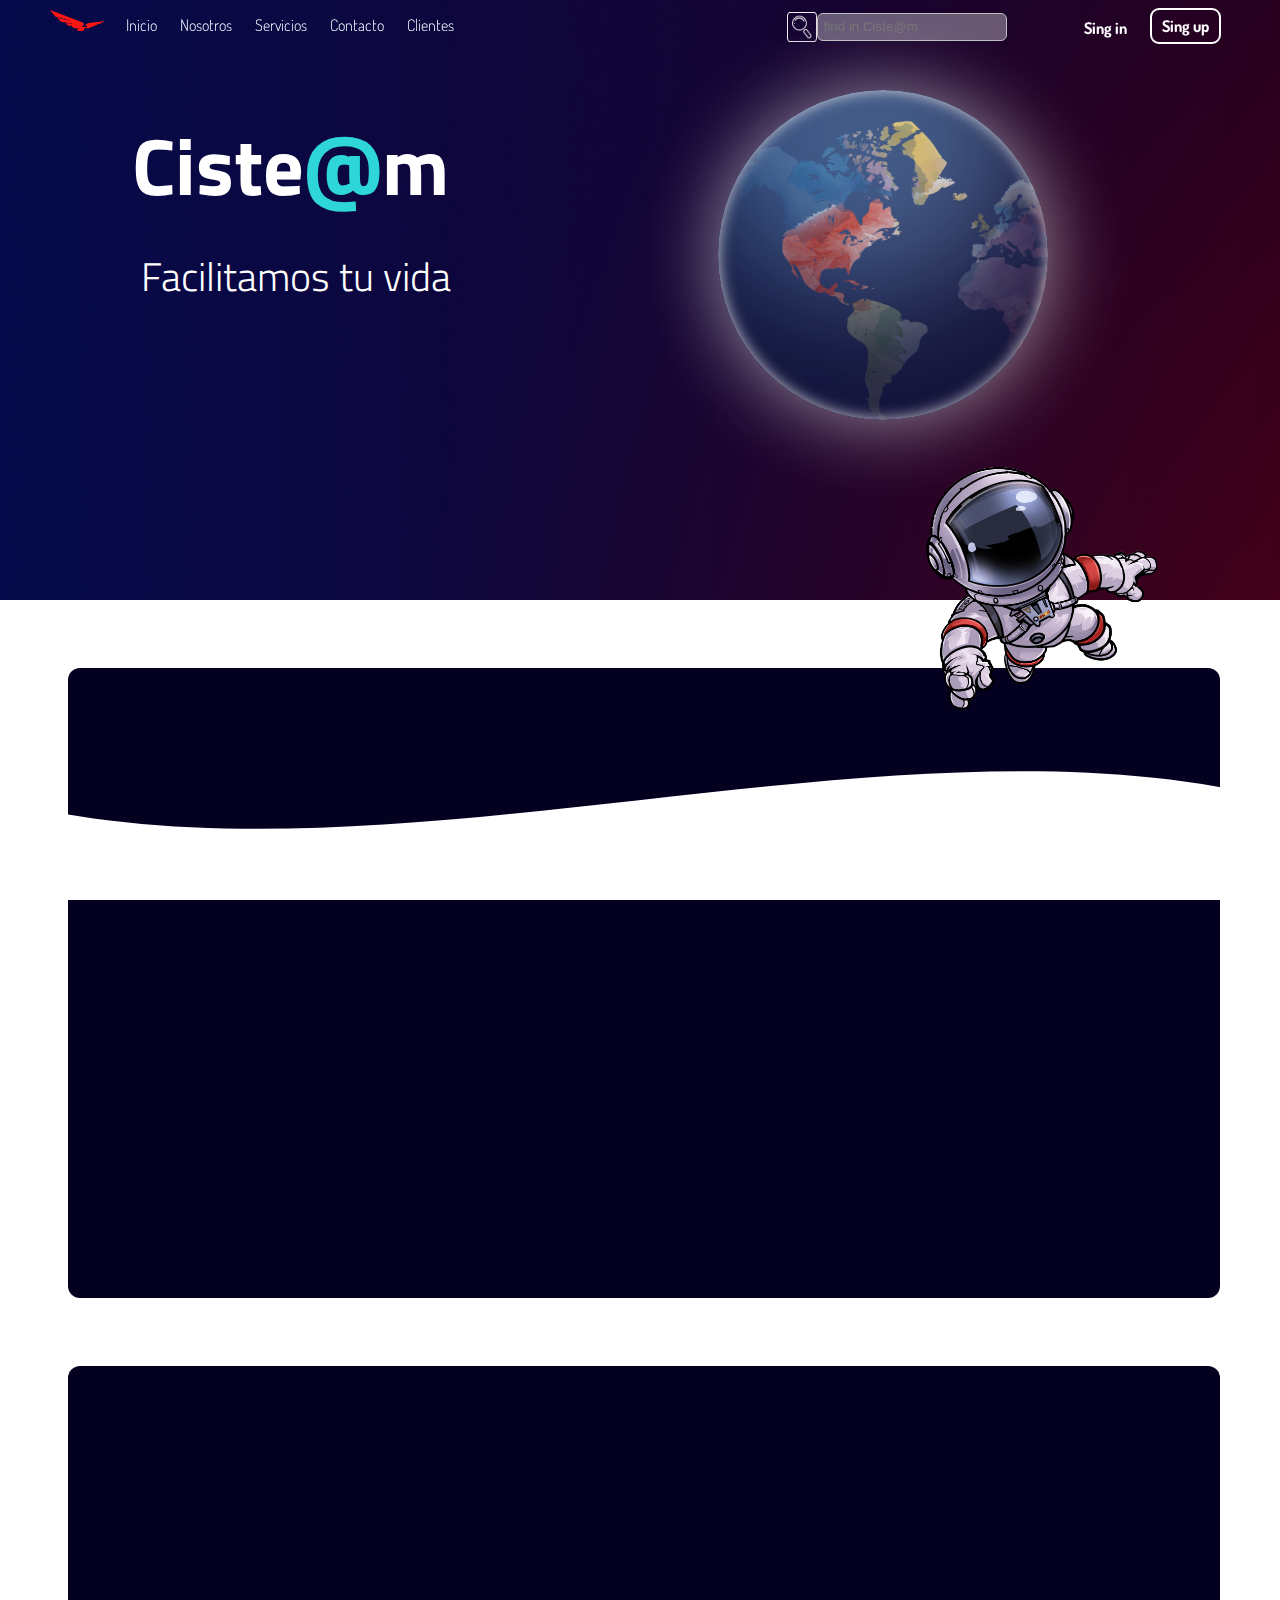
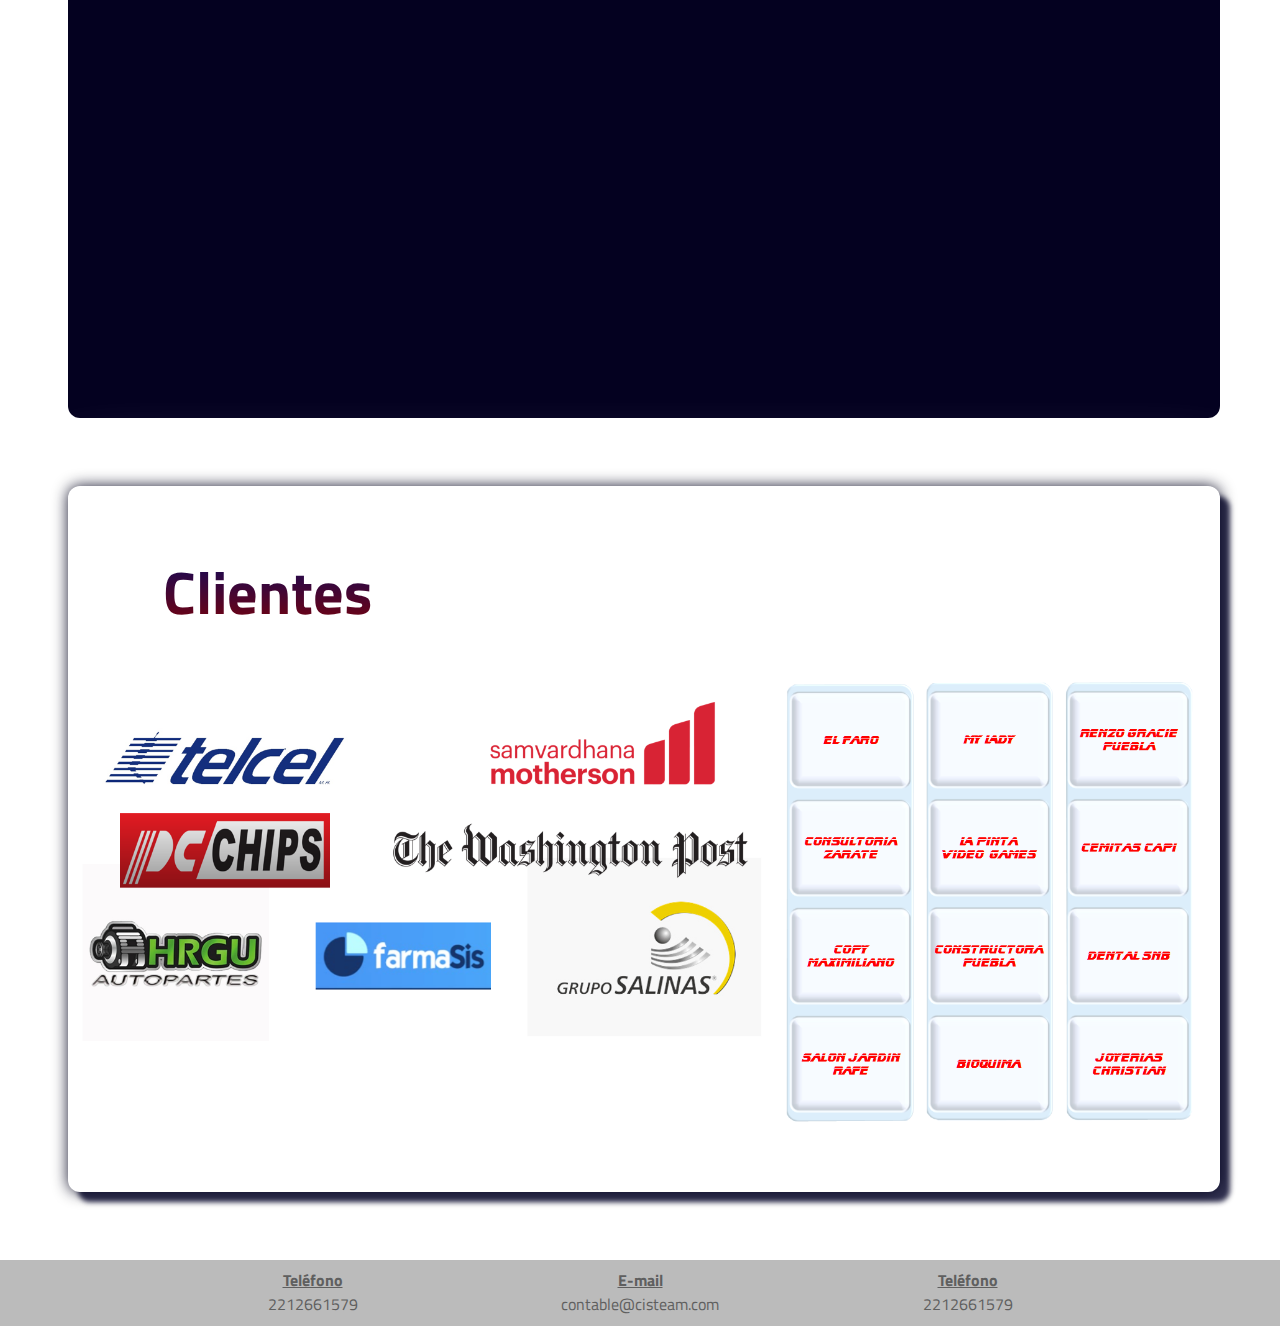
==== index.html @ f6911633 "Cisteam prueba inicio" ====
<!DOCTYPE html>
<html lang="es">
    <link rel="stylesheet"
  href="https://fonts.googleapis.com/css?family=Oswald:wght@200&display=swap" rel="stylesheet">
  <link rel="stylesheet"
  href="https://fonts.googleapis.com/css?family=Dosis" rel="stylesheet">
  <link rel="stylesheet"
  href="https://fonts.googleapis.com/css?family=Kanit" rel="stylesheet">
  <link rel="stylesheet"
  href="https://fonts.googleapis.com/css?family=Titillium Web" rel="stylesheet">
<head>
    <meta charset="UTF-8">
    <meta http-equiv="X-UA-Compatible" content="IE=edge">
    <meta name="viewport" content="width=device-width, initial-scale=1.0">
    <title>Prueba</title>
    <link rel="shortcut icon" href="Img/LogoMini.png" type="image/x-icon">
    <link rel="stylesheet" href="CSS/Estilos.css">
</head>
<style>
@media screen and (max-width:400px)
{
  body{
    background-color: #630104;
    max-width: 398px
  }
}
</style>  
<body>
    
    <header>
        <!--Pop up Sing Up-->
        <dialog class="singup-form" id="Abierto">
            <h1>Sing Up Now</h1>
            <section>
            <input type="Name" class="EnterName" placeholder="Your Name">
        </section>
            <input type="Mail" class="EnterMail" placeholder="Your E-mail">
            <p><span><input type="checkbox"class="chkbox"></span>Estoy de acuerdo con los términos de servicio</p>
            <button type="button" class="btnsingUp">Sing up</button>
    <hr>
    <h2 class="or">Or</h2>
    <button type="button" class="btnsingIn">Access with Twitter</button>
    <p class="doyou">Do you have an account? <a href="#">Sing in</a></p>
        </dialog>
        <!--Pop up Sing In-->
        <dialog class="singin-form" id="Abiertosi">
            <h1>Welcome back</h1>
            <section>
            <input type="Name" class="EnterName" placeholder="Name/E-mail">
        </section>
        <section>
            <input type="Mail" class="EnterMail" placeholder="Password">
        </section>
           <!-- <p><span><input type="checkbox"class="chkbox"></span>Estoy de acuerdo con los términos de servicio</p>-->
            <button type="button" class="btnsingUp">Sing in</button>
    <hr>
    <h2 class="or">Or</h2>
    <button type="button" class="btnsingIn2">Access with Twitter</button>
    <p class="doyou">Do you still don't have an account? <a href="#">Sing up</a></p>
        </dialog>

        <nav>       
           
        <label><img src="Img/cisteam_aguila.png" alt=""  class="logo"></label>
        <a href="#">Inicio</a>
        <a href="#">Nosotros</a>
        <a href="#">Servicios</a>
        <a href="#">Contacto</a>
        <a href="#">Clientes</a>
        <label>
            <input class="buscar" type="search" placeholder="find in Ciste@m" required>
            <i class="fas fa-search">   </i>
         </input>
       </label>
       <section>
       <label class="lbl2">
        <img src="Img/lupa1.png" alt=""  class="lupa">           
    </label>
   <ul class="singup" id=AbrirSU>
                Sing up
       </ul>
    <ul class="singin" id=AbrirSI>
         Sing in
        </ul>
    </nav>
</div>

    <section class="textos-header">
        <h1>Ciste<font color="#2ED5D9">@</font>m</h1>
        <h2>Facilitamos tu vida</h2>
    </section>
    <div class="wave" style="height: 150px; overflow: hidden;" >
        <svg viewBox="0 0 500 150" preserveAspectRatio="none" style="height: 100%; width: 100%;">
        <path d="M0.00,49.98 C149.99,150.00 349.20,-49.98 500.00,49.98 L500.00,150.00 L0.00,150.00 Z" style="stroke: none; fill: rgb(255, 255, 255);">
        </path></svg></div>
        <div class="mundo">         
        </div>
        <div class="astron1">
        </div>
    
    </header>
    
    <main>
        <section class="Nuestros_Serv">
        <h2 class="titulo">Servicios</h2>
        <div class="contenedor-servicios">
         <img src="Img/pc34.png" alt="" class="imagen-servicios">         
          <div class="contenedor-textos">
            <h3  class="subtitulo">   
            </span>Desarrollo de software
            </h3>
            <p class="parrafos1">
                Desarrollo de software a la medida para agilizar procesos, optimizar trabajo y los recursos de tu empresa
            </p>
            <h3  class="subtitulo">   
            </span>Conectividad empresarial
            </h3>
            <p class="parrafos1">
                Servicios en Red, Internet e Intranet, Sitios Web, Asesoría Tecnológica.
            </p>
            <h3  class="subtitulo">   
            </span>Venta y mantenimiento.
            </h3>
            <p class="parrafos1">
                Venta, mantenimiento, instalación y actualización de equipo. Instalación software, Antivirus, Configuración de S.O. Automatización computacional, optimizacion empresarial
            </p>

          </div>
        </div>
        </section>

        <section class="productos">
            <h2 class="tituloPr">Productos</h2>
            <div class="contenedor-productos">
             <img src="Img/pc26.png" alt="" class="imagen-productos">         
              <div class="contenedor-textos">
                <h3  class="subtitulo">   
                </span>SICOIN
                </h3>
                <p class="parrafos1">
                    Base de datos y gestiones integrales empresariales.
                </p>
                <h3  class="subtitulo">   
                </span>MR. TEC
                </h3>
                <p class="parrafos1">
                    Área de especialización y modulación de redes, centro de datos, programación de software a la medida, equipo especializado de computación, telefonía IP e innumerables soluciones de ingeniería aplicada en corelación de las ciencias computacionales.
                </p>
                <h3  class="subtitulo">   
                </span>DATS
                </h3>
                <p class="parrafos1">
                    DATS Manager es una aplicación web pensada para la gestión logística y financiera de datos (Distribuidores Autorizados TELCEL) de una manera fácil y eficaz.
                </p>
    
              </div>
            </div>
            </section>

        <section class="clientes">
            <h2 class="tituloCl">Clientes</h2>
        <div class="contenedor">            
        <div >
          <img src="Img/clientes2.png" alt="" class="galeria-clts">
       </div>
       <div>
        <img src="Img/clientes1.png" alt=""  class="galeria-clts">
     </div>
    </section>
    <script type="text/javascript">
        window.addEventListener("scroll",function(){
            var header=document.querySelector("header");
            header.classList.toggle("abajo",window.scrollY>0);
        })
    </script>
<!--Script Color barra de búsqueda-->
<script type="text/javascript">
    window.addEventListener("focusin",function(){
        var input=document.querySelector("input.buscar");
        input.classList.toggle("selec", input.click);
    })
</script>
 
<script type="text/javascript">
    window.addEventListener("focusout",function(){
        var input=document.querySelector("input.selec");
        input.classList.remove("selec",window.click);
    })
</script>
<script type="text/javascript">
    window.addEventListener("scroll",function(){
        var ul=document.querySelector("ul.singup");
        ul.classList.remove("_",window.scrollY>0);
        ul.classList.toggle("abajo",window.scrollY>0);
    })
</script>
<!--Scripts Productos -->
<script type="text/javascript">
    window.addEventListener("scroll",function(){
        var div=document.querySelector("div.contenedor-productos");        
        div.classList.toggle("abajo",window.scrollY>1200);
    })
</script>

<script type="text/javascript">
    window.addEventListener("scroll",function(){
        var h2=document.querySelector("h2.tituloPr");        
        h2.classList.toggle("abajo",window.scrollY>1200);
    })
</script>
<!--Scripts Servicios-->
<script type="text/javascript">
    window.addEventListener("scroll",function(){
        var h2=document.querySelector("h2.titulo");        
        h2.classList.toggle("abajoServ",window.scrollY>600);
    })
</script>

<script type="text/javascript">
    window.addEventListener("scroll",function(){
        var div=document.querySelector("div.contenedor-servicios");        
        div.classList.toggle("abajoServ",window.scrollY>600);
    })
</script>

<!--Script AbrirPopup Sing Up-->
<script class="btnAbrirSU">
    const btnSU=document.querySelector("#AbrirSU");

    btnSU.addEventListener("click",()=>{
        Abierto.showModal();
    })
    
</script>

<!--Script AbrirPopup Sing In-->
<script class="btnAbrirSI">
    const btnSI=document.querySelector("#AbrirSI");

    btnSI.addEventListener("click",()=>{
        Abiertosi.showModal();
    })
    
</script>

        </main>
        <footer class="footercomp">
            <div class="contenedor-footer">
            <div class="contenedor-foo">
                <h4>Teléfono</h4>
                <p>2212661579</p>
            </div>
            <div class="contenedor-foo">
                <h4>E-mail</h4>
                <p>contable@cisteam.com</p>
            </div>
            <div class="contenedor-foo">
                <h4>Teléfono</h4>
                <p>2212661579</p>
            </div>
            </div>
        </footer>
</body>
<html lang="es">
    <link rel="stylesheet"
  href="https://fonts.googleapis.com/css?family=Oswald:wght@200&display=swap" rel="stylesheet">
  <link rel="stylesheet"
  href="https://fonts.googleapis.com/css?family=Dosis" rel="stylesheet">
  <link rel="stylesheet"
  href="https://fonts.googleapis.com/css?family=Kanit" rel="stylesheet">
  <link rel="stylesheet"
  href="https://fonts.googleapis.com/css?family=Titillium Web" rel="stylesheet">
<head>
    <meta charset="UTF-8">
    <meta http-equiv="X-UA-Compatible" content="IE=edge">
    <meta name="viewport" content="width=device-width, initial-scale=1.0">
    <title>Prueba</title>
    <link rel="shortcut icon" href="Img/LogoMini.png" type="image/x-icon">
    <link rel="stylesheet" href="css/Estilos.css">
</head>

<body>
---- CSS/Estilos.css ----
*{
    margin: 0;
    padding: 0;
    box-sizing: border-box;
}

/*Header ventana en top */
header
{
    /*Background degradado*/
    width: 100%;
    height: 600px;
    background: #ffffff;  /* fallback for old browsers */
background: -webkit-linear-gradient(to right, hsla(233, 88%, 20%, 0.603), hsla(316, 100%, 9%, 0.623)),url(../Img/Degradado1min2.png);  /* Chrome 10-25, Safari 5.1-6 */
    background: linear-gradient(to right, hsla(233, 88%, 20%, 0.603), hsla(316, 100%, 9%, 0.623)),url(../Img/Degradado1min2.png); /* W3C, IE 10+/ Edge, Firefox 16+, Chrome 26+, Opera 12+, Safari 7+ */
background-size: cover;
background-attachment: fixed;
z-index: 10;
transition: 1s;
-webkit-transition: 1s;
overflow: hidden;
font-family: Dosis, serif;
font-weight: bold;
font-size: 100%;
}

/*Al hacer Scroll*/
header.abajo
{  
    transition: 1s;
background-size: cover;
background-attachment: fixed;

}

header .textos-header
{
    display: flex;
    height: 430px;
    width: 100%;
    align-items: right;
    justify-content: center;
    flex-direction: column;
    margin-left: 35mm;
    font-family: Titillium Web;
}
/*Al hacer Scroll*/
header.abajo >nav
{
    background-color: rgb(36, 1, 70);
    width: 100%;
    transition: 1s;
    z-index: 11;
}

.textos-header h1
{
font-size: 80px;
color: rgb(255, 255, 255);
}

.textos-header h2
{
font-size: 40px;
color: rgb(255, 255, 255);
font-weight: 300;
padding: 20px;
margin-left: -3mm;
}

nav
{
    position: fixed;
    text-align: left;
    padding: 10px 50px ;
    background-color: #78020600;
    width: 100%;
    transition: 1s;
}

nav > a{
    color: aliceblue;
    font-weight: 300;
    text-decoration: none;
    margin-right: 20px;
    
}

nav > a:hover{
    text-decoration: underline;
}

nav > label > img
{
width: 54px;
margin-right: 5mm;
margin-left: 0mm;
}

nav > label > input
{
margin-left: 90mm;
border: 1px solid silver;
border-radius: 6px;
padding: 1.5mm;
background-color: #ffffff57;
transition: 0.6s;
position: static;
justify-content: right;
}

nav > label > input.selec
{
margin-left: 80mm;
border: 1px solid silver;
border-radius: 6px;
padding: 1.5mm;
background-color: #ffffff;
}

img.lupa
{
margin-left: 195mm; 
width: 30px;
background-size: 100%;
padding: 50px 0;
margin-top: -21mm;
}
/*Boton Sing Up Al Top*/
ul.singup{
    border-radius: 9px;
   border: 2.1px solid;
    border-color: #ffffff;
    background-color: #ffffff00;
    width: 6%;
    padding: 6px;
    text-align: center;
    margin-left: 291mm;
    margin-top: -23.1mm;
    transition: 0.7s;
    }

    #AbrirSU
{
    text-decoration: none;
    color: #ffffff;
    
}

#AbrirSU:hover
{
    text-decoration: none;
    color: #ffffff;
    text-decoration: underline;
    transition: 0.7s;
}
/*Al hacer Scroll*/
ul.abajo{
    border-radius: 9px;
   border: 0.3px solid;
    border-color: #ffffff;
    background-color: #049428ef;
    box-shadow: 0 0 9px rgba(92, 241, 171, 0.589),
inset -20px -120px 50px rgba(6, 173, 56, 0.815), 0 0 80px #79fdcaa2;
    width: 6%;
    padding: 6px;
    text-align: center;
    margin-left: 291mm;
    margin-top: -23.1mm;
    transition: 0.7s;
    }

/*Al Top*/
ul.singin{
    border-radius: 9px;
   border: 2.1px solid;
    border-color: #ffffff00;
    background-color: #ffffff00;
    width: 6%;
    padding: 6px;
    text-align: center;
    margin-left: 270mm;
    margin-top: -9mm;
    transition: 0.7s;
    }

    #AbrirSI
{
    text-decoration: none;
    color: #ffffff;
    transition: 0.7s;
}

#AbrirSI:hover
{
    text-decoration: underline;
}

.mundo
{
width: 330px;
height: 330px;
background: url(../Img/mapa6.png);
opacity: 90%;
color: #ffffffdc;
z-index: 14;
margin-top: -90mm;
background-size: 180%;
border-radius: 50%;
background-color: #75c8f881;
box-shadow: inset 0 0 15px rgba(255, 253, 253, 0.897),
inset -20px -120px 120px rgba(5, 5, 43, 0.815), 0 0 80px #ffffffa2;
animation: mundo 40s linear infinite;
margin-left: 190mm;
}

@keyframes mundo
{
0%{
    background-position-x: 0;
}
100%{
    background-position-x: 595px;
}
}

.wave
{
position: absolute;
bottom: 0;
width: 100%;
}

.astron1{
    background: url(../Img/astrona4.png);
    width: 330px;
height: 330px;
    z-index: 9;
    background-size: cover;
    position: absolute;
   margin-left: 230mm;
 }
/* Body De servicios*/

 .Nuestros_Serv{
    padding: 60px 0;
    width: 90%;
    max-width: 1800px;
    margin: 18mm;
    overflow: hidden;
    background-color: #040120;
    border-radius: 12px;
}
/*Titulos como SERVICIOS, CLIENTES ETC*/
.titulo
{
background: linear-gradient(180deg,rgb(248, 250, 249), rgb(60, 248, 54));
color: transparent;
background-clip: text;
-webkit-background-clip: text;
font-size: 60px;
margin-bottom: 60px;
margin-left: 25mm;
font-family: Titillium Web;
opacity: 0%;
transition: 0.5s;
}
/*Titulo Productos*/
.tituloPr
{
background: linear-gradient(180deg,rgb(248, 250, 249), rgb(60, 248, 54));
color: transparent;
background-clip: text;
-webkit-background-clip: text;
font-size: 60px;
margin-bottom: 60px;
margin-left: 25mm;
font-family: Titillium Web;
opacity: 0%;
transition: 0.5s;
}

h2.abajo{
    opacity: 100%;
    transition: 0.5s;
}

/*sCROLL SERV*/
h2.abajoServ{
    opacity: 100%;
    transition: 0.5s;
}


/*Titulo Clientes*/
.tituloCl
{
background: linear-gradient(180deg,rgb(1, 11, 102), rgb(133, 1, 1));
color: transparent;
background-clip: text;
-webkit-background-clip: text;
font-size: 60px;
margin-bottom: 40px;
margin-left: 25mm;
font-family: Titillium Web;
}

div.abajo > .imagen-productos
{
    width: 70%;
    height: 70%;
transition: 0.5s;
}

.imagen-productos
{
width: 0%;
height: 0%;
background: rgba(255, 255, 255, 0);
margin-top: 10mm;
transition: 0.5s;
}

div.abajo {
   
    transition: 0.7s;
    opacity: 100%;
}

div.abajoServ{
    opacity: 100%;
}

.contenedor-productos
{
display: flex;
justify-content: space-evenly;
margin-left: 15mm;
background: linear-gradient(0deg,rgba(248, 250, 249, 0), rgba(61, 248, 54, 0));
background-size:100%;
background-size: cover;
background-position: 0 0, 0 10px, 10px -10px, -10px 0px;
transition: 0.7s;
font-family: Dosis, serif;
margin-top: -5mm;
height: 400px;
opacity: 0%;
}
.contenedor-servicios
{
display: flex;
justify-content: space-evenly;
margin-left: 15mm;
background-size:100%;
background-size: cover;
background-position: 0 0, 0 10px, 10px -10px, -10px 0px;
opacity: 0%;
font-family: Dosis, serif;
transition: 0.5s;
}

.imagen-servicios
{
width: 40%;
}
/*Texto de servicios*/
.contenedor-textos
{
    margin-right: 120px;
    padding-left: 200px;
    color: #ffffff;
    background: radial-gradient( rgba(184, 225, 252, 0.897) -30%,
    rgba(0,36,34,0) 60%);
}

.subtitulo
{
font-size: 20px;
padding-bottom: 2mm;
margin-top: 6mm;
color: #67ddf1;
}
/*Body productos*/
.productos{
    padding: 60px 0;
    width: 90%;
    max-width: 1800px;
    margin: 18mm;
    overflow: hidden;
    background-color: #040120;
    border-radius: 12px;
}

/*Contenedor de CLientes*/
.clientes{
    padding: 60px 0;
    width: 90%;
    max-width: 1800px;
    margin: 18mm;
    overflow: hidden;
    background-color: #ffffff;
    border-radius: 12px;
    box-shadow: 0 0 15px rgba(0, 1, 27, 0.897),
10px 10px 5px rgba(5, 5, 43, 0.815), 0 0 80px #ffffffa2;
}
.contenedor{
    padding: 0px 0;
    max-width: 1500px;
    display: flex;
    justify-content: space-evenly;
    margin-left: 1mm;
    margin-right: 5mm;    
}

.parrafos1{
    font-size: 15px;
}

.galeria-clts
{
    width: 100%;
      
}
/* Footer */
.footercomp{
    width: 100%;
    background-size: cover;
    background:#bbbbbb;
}

.contenedor-footer{
    display: flex;
    width: 90%;
    justify-content: space-evenly;
    font-family: Titillium Web;
    padding-bottom: 10px;
    margin: auto;
    color: rgb(95, 95, 95);
}

.contenedor-foo{
    text-align: center;
    padding-top: 2mm;
}

.contenedor-foo h4{
    text-decoration: underline;
}
/* sing up popup*/
.singupbg{
    width: 100%;
    background-color: #0401208f;
    position: relative;
    z-index: 15;
}

.singup-form{
    width: 30%;
    height: 490px;
    background-color: #ffffffe5;
    z-index: 15;
    position: fixed;
    opacity: 100%;
    justify-content: center;
    text-align: center;
    border-radius: 9px;
    margin-left: 130mm;
    margin-top: 30mm;       
   }

   .singup-form h1
   {
margin-top: 10mm;
margin-bottom: 10mm;
   }

   .singup-form input
   {
    background-color: #c5c5c5;
margin-bottom: 5mm;
border-radius: 6px;
   }

   .singup-form p
   {
margin-top: 7mm;
   }
   
   .singup-form hr
   {
margin-top: 3mm;
   }

   /* sing In popup*/
.singinbg{
    width: 100%;
    background-color: #0401208f;
    position: relative;
    z-index: 15;
}

.singin-form{
    width: 30%;
    height: 490px;
    background-color: #ffffffde;
    z-index: 15;
    position: fixed;
    opacity: 100%;
    justify-content: center;
    text-align: center;
    border-radius: 9px;
    margin-left: 130mm;
    margin-top: 30mm;       
   }

   .singin-form h1
   {
margin-top: 10mm;
margin-bottom: 10mm;
   }

   .singin-form input
   {
    background-color: #c5c5c5;
margin-bottom: 5mm;
border-radius: 6px;
   }

   .singin-form p
   {
margin-top: 7mm;
   }
   
   .singin-form hr
   {
margin-top: 3mm;
   }

/*Botones Sing In/UP*/

   .btnsingUp{
    background-color: #040120a8;
    color: #67ddf1;
    border-radius: 9px;
    padding: 2mm;
    transition: 0.3s;
   }

   .btnsingUp:hover{
    background-color: #040120;
    color: #67ddf1;
    border-radius: 9px;
    padding: 2mm;
   }

   /*Botones Sing In/UP*/

   .btnsingIn{
    background-color: #67dcf17c;
    color: #040120;
    border-radius: 9px;
    padding: 2mm;
    transition: 0.5s;
    margin-top: 3mm;
    margin-bottom: 9mm;
   }

   .btnsingIn:hover{
    background-color: #67dcf1;
    color: #040120;
    border-radius: 9px;
    padding: 2mm;
    }

    .btnsingIn2{
        background-color: #67dcf17c;
        color: #040120;
        border-radius: 9px;
        padding: 2mm;
        transition: 0.5s;
        margin-top: 6mm;
        margin-bottom: 18mm;
       }
    
       .btnsingIn2:hover{
        background-color: #67dcf1;
        color: #040120;
        border-radius: 9px;
        padding: 2mm;
        }

   /*Resolución with 400px*/
      
        @media screen and (max-width:383px)
        {
          body{
            background-color: #630104;
            max-width: 383px
           
          }
          .wave{
            min-width: 700px;
            max-width: 800px;
          }
          header
{
    background-size: 900px;
    max-height: 500px; 
        min-width: 400px;
        width: 600px;
}
.mundo
{
    margin-left: 40mm;
    width: 200px;
    height: 200px;

}

header .textos-header
{
    margin-left: 10mm;
}

.astron1
{
    margin-left: 10mm;
    width: 250px;
    height: 250px;
}
nav > label > input
{
margin-left: 20mm;
margin-top: -50mm;
position: relative;
}
img.lupa
{
margin-left: 123mm; 
width: 30px;
}
        }
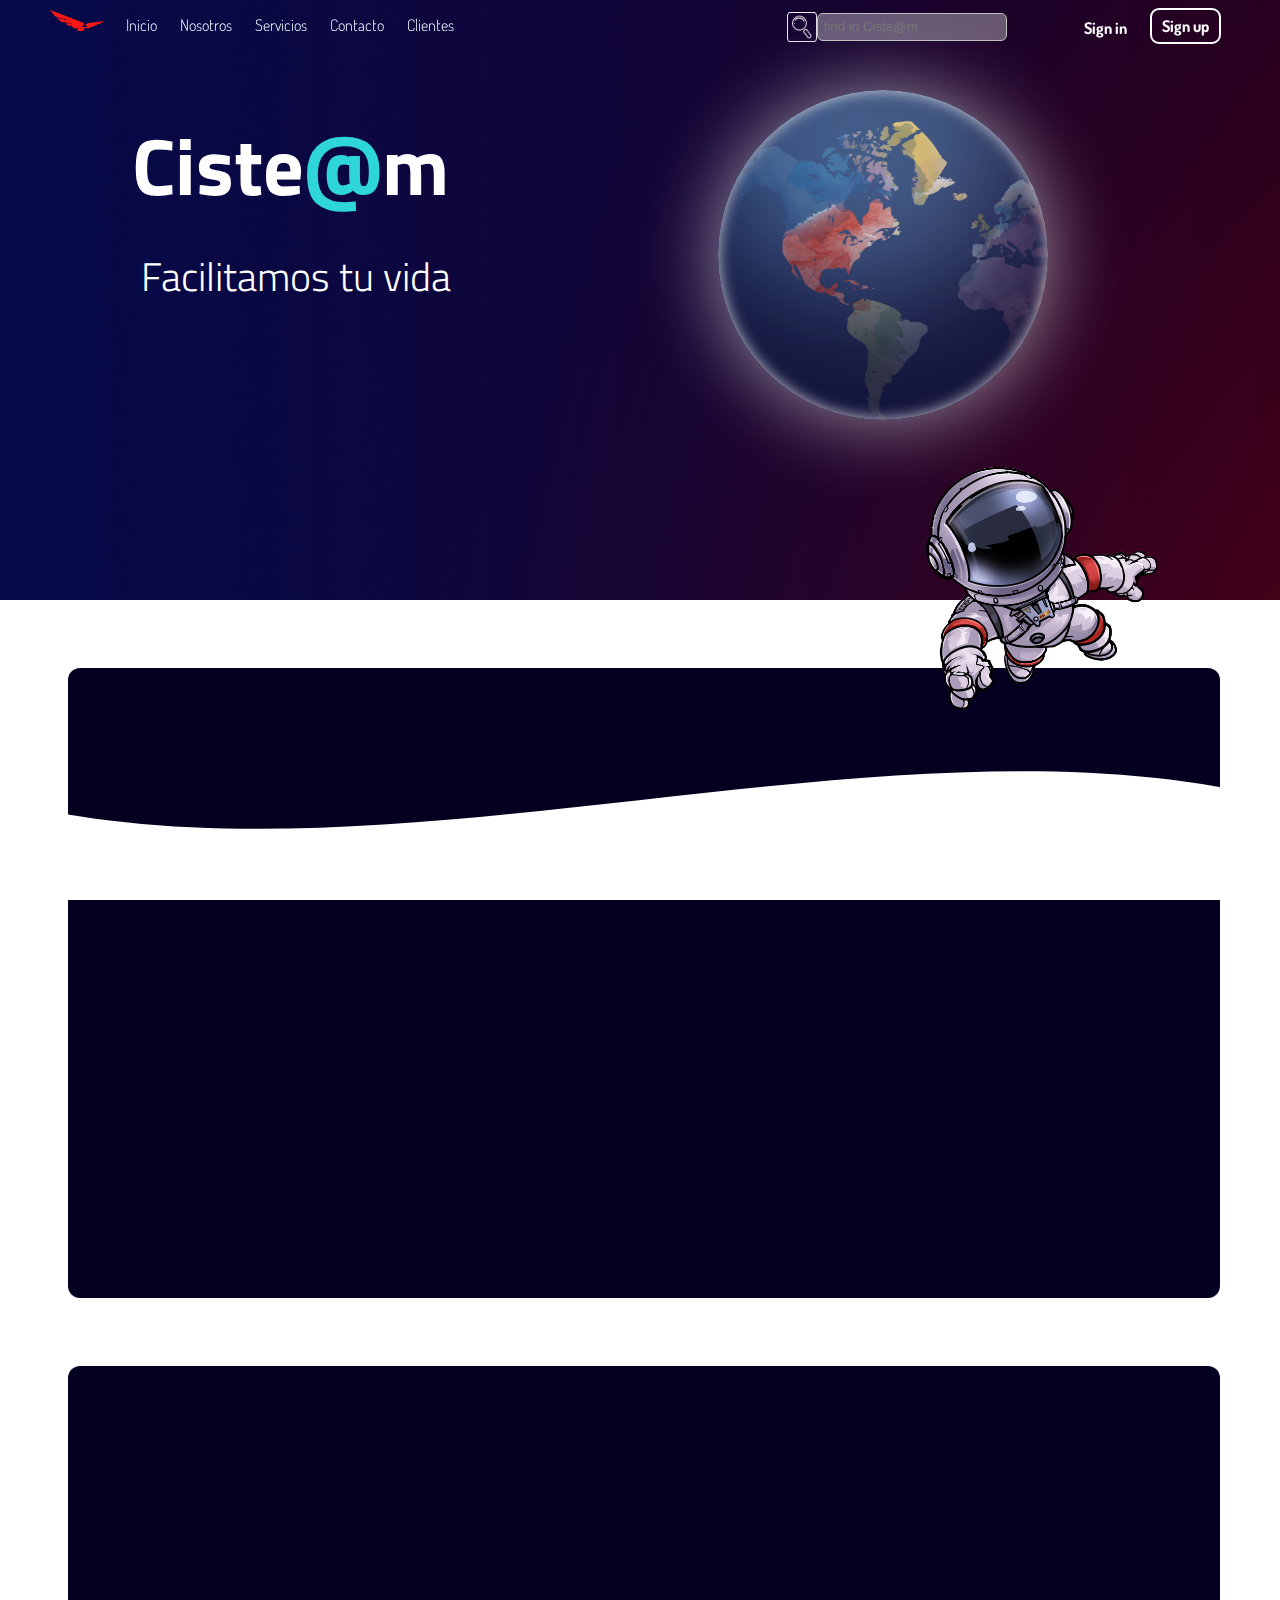
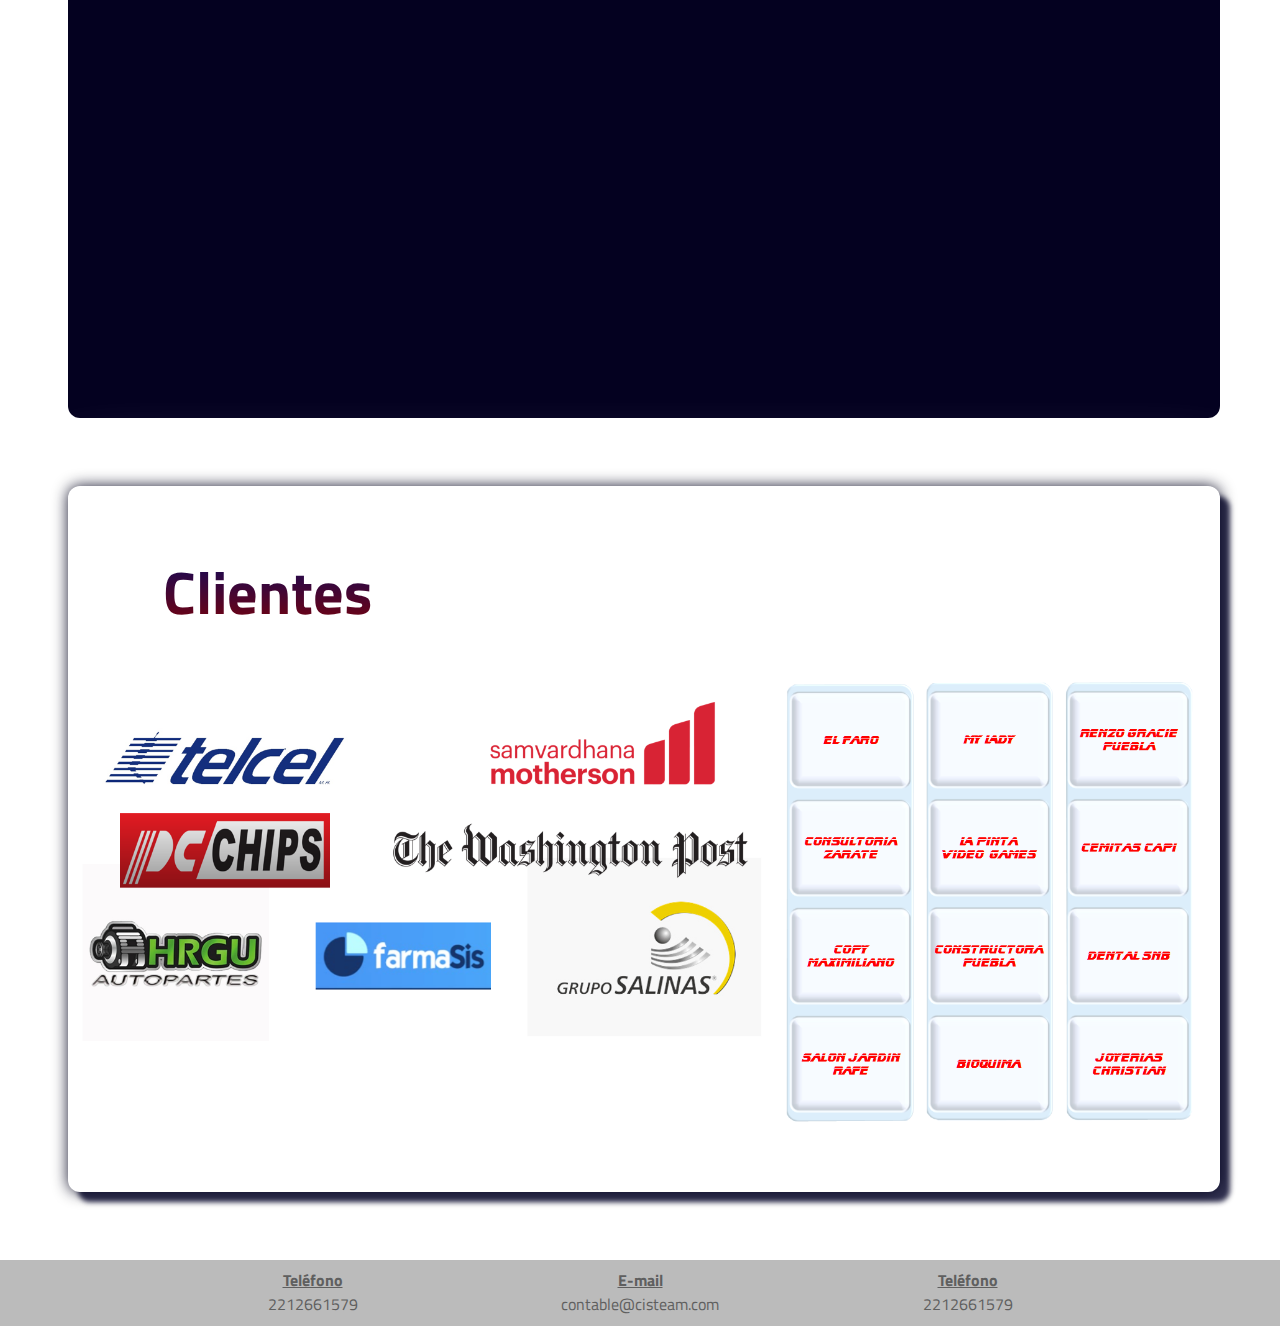
==== commit f339ce51: "Login terminado" ====
--- a/index.html
+++ b/index.html
@@ -2,6 +2,7 @@
 <html lang="es">
     <link rel="stylesheet"
   href="https://fonts.googleapis.com/css?family=Oswald:wght@200&display=swap" rel="stylesheet">
+    
   <link rel="stylesheet"
   href="https://fonts.googleapis.com/css?family=Dosis" rel="stylesheet">
   <link rel="stylesheet"
@@ -15,6 +16,9 @@
     <title>Prueba</title>
     <link rel="shortcut icon" href="Img/LogoMini.png" type="image/x-icon">
     <link rel="stylesheet" href="CSS/Estilos.css">
+    <link rel="stylesheet" href="CSS/login.css">
+    <link rel="stylesheet" href="CSS/modal.css">
+    
 </head>
 <style>
 @media screen and (max-width:400px)
@@ -26,224 +30,170 @@
 }
 </style>  
 <body>
-    
+
+    
+    <div id="myModal" class="modal">
+        <div class="modal-content">
+            <span class="close">&times;</span>
+            <div class="container" id="container">
+                <div class="form-container sign-up-container">
+                    <form action="#">
+                        <h1>Crear cuenta</h1>
+
+                        <div class="social-container">
+                            <a href="#" class="social"><i class="fab fa-facebook-f"><img src="Img/Tlogo.png" alt="Twitter logo"></i></a>
+                        </div>
+
+                        <span>O ingrese correo para el registro</span>
+                        <input type="text" placeholder="Nombre" />
+                        <input type="email" placeholder="Correo" />
+                        <input type="password" placeholder="Contraseña" />
+                        <!--Terminos y condiciones<input type="checkbox" name="tyc" id="tyc" >
+                        <label for="tyc">Lei los T&C</label>-->
+                        <button>Registrarse</button>
+                    </form>
+                </div>
+                <div class="form-container sign-in-container">
+                    <form action="#">
+                        <h1>Iniciar sesion</h1>
+
+                        <div class="social-container">
+                            <a href="#" class="social"><i class="fab fa-facebook-f"><img src="Img/Tlogo.png" alt="Twitter logo"></i></a>
+                        </div>
+
+                        <span>O ingrese tu cuenta</span>
+                        <input type="email" placeholder="Correo" />
+                        <input type="password" placeholder="Contraseña" />
+                        <a href="#">Olvido su contraseña?</a>
+                        <button>Iniciar sesion</button>
+                    </form>
+                </div>
+                <div class="overlay-container">
+                    <div class="overlay">
+                        <div class="overlay-panel overlay-left">
+                            <h1>Mucho gusto!</h1>
+                            <p>Ingresa tus datos personales para unirte a nosotros</p>
+                            <button class="ghost" id="signIn">Iniciar sesion</button>
+                        </div>
+                        <div class="overlay-panel overlay-right">
+                            <h1>Bienvenido de vuelta!</h1>
+                            <p>Para conectarte, inicia sesion con tus datos personales</p>
+                            
+                            <button class="ghost" id="signUp">Registrarse</button>
+                        </div>
+                    </div>
+                </div>
+            </div>
+        </div>
+    </div>
+
+
     <header>
-        <!--Pop up Sing Up-->
-        <dialog class="singup-form" id="Abierto">
-            <h1>Sing Up Now</h1>
-            <section>
-            <input type="Name" class="EnterName" placeholder="Your Name">
-        </section>
-            <input type="Mail" class="EnterMail" placeholder="Your E-mail">
-            <p><span><input type="checkbox"class="chkbox"></span>Estoy de acuerdo con los términos de servicio</p>
-            <button type="button" class="btnsingUp">Sing up</button>
-    <hr>
-    <h2 class="or">Or</h2>
-    <button type="button" class="btnsingIn">Access with Twitter</button>
-    <p class="doyou">Do you have an account? <a href="#">Sing in</a></p>
-        </dialog>
-        <!--Pop up Sing In-->
-        <dialog class="singin-form" id="Abiertosi">
-            <h1>Welcome back</h1>
-            <section>
-            <input type="Name" class="EnterName" placeholder="Name/E-mail">
-        </section>
-        <section>
-            <input type="Mail" class="EnterMail" placeholder="Password">
-        </section>
-           <!-- <p><span><input type="checkbox"class="chkbox"></span>Estoy de acuerdo con los términos de servicio</p>-->
-            <button type="button" class="btnsingUp">Sing in</button>
-    <hr>
-    <h2 class="or">Or</h2>
-    <button type="button" class="btnsingIn2">Access with Twitter</button>
-    <p class="doyou">Do you still don't have an account? <a href="#">Sing up</a></p>
-        </dialog>
-
-        <nav>       
-           
-        <label><img src="Img/cisteam_aguila.png" alt=""  class="logo"></label>
-        <a href="#">Inicio</a>
-        <a href="#">Nosotros</a>
-        <a href="#">Servicios</a>
-        <a href="#">Contacto</a>
-        <a href="#">Clientes</a>
-        <label>
-            <input class="buscar" type="search" placeholder="find in Ciste@m" required>
-            <i class="fas fa-search">   </i>
-         </input>
-       </label>
-       <section>
-       <label class="lbl2">
-        <img src="Img/lupa1.png" alt=""  class="lupa">           
-    </label>
-   <ul class="singup" id=AbrirSU>
-                Sing up
-       </ul>
-    <ul class="singin" id=AbrirSI>
-         Sing in
-        </ul>
-    </nav>
-</div>
-
-    <section class="textos-header">
-        <h1>Ciste<font color="#2ED5D9">@</font>m</h1>
-        <h2>Facilitamos tu vida</h2>
-    </section>
-    <div class="wave" style="height: 150px; overflow: hidden;" >
-        <svg viewBox="0 0 500 150" preserveAspectRatio="none" style="height: 100%; width: 100%;">
-        <path d="M0.00,49.98 C149.99,150.00 349.20,-49.98 500.00,49.98 L500.00,150.00 L0.00,150.00 Z" style="stroke: none; fill: rgb(255, 255, 255);">
-        </path></svg></div>
-        <div class="mundo">         
+        <nav>        
+            <label><img src="Img/cisteam_aguila.png" alt=""  class="logo"></label>
+            <a href="#">Inicio</a>
+            <a href="#">Nosotros</a>
+            <a href="#">Servicios</a>
+            <a href="#">Contacto</a>
+            <a href="#">Clientes</a>
+            <label>
+                <input  class="buscar" type="search" placeholder="find in Ciste@m" required>
+                <i class="fas fa-search"></i>
+                </input>
+            </label>
+            <label class="lbl2">
+                <img src="Img/lupa1.png" alt=""  class="lupa">           
+            </label>
+            <ul class="singup" id=myBtn>
+                Sign up
+            </ul>
+            <ul class="singin" id=AbrirSI>
+                Sign in
+            </ul>
+        </nav>
+
+        <section class="textos-header">
+            <h1>Ciste<font color="#2ED5D9">@</font>m</h1>
+            <h2>Facilitamos tu vida</h2>
+        </section>
+        <div class="wave" style="height: 150px; overflow: hidden;" >
+            <svg viewBox="0 0 500 150" preserveAspectRatio="none" style="height: 100%; width: 100%;">
+            <path d="M0.00,49.98 C149.99,150.00 349.20,-49.98 500.00,49.98 L500.00,150.00 L0.00,150.00 Z" style="stroke: none; fill: rgb(255, 255, 255);">
+            </path></svg>
         </div>
-        <div class="astron1">
-        </div>
+        <div class="mundo"></div>
+        <div class="astron1"></div>
     
     </header>
     
-    <main>
+    <main >
+        
         <section class="Nuestros_Serv">
-        <h2 class="titulo">Servicios</h2>
-        <div class="contenedor-servicios">
-         <img src="Img/pc34.png" alt="" class="imagen-servicios">         
-          <div class="contenedor-textos">
-            <h3  class="subtitulo">   
-            </span>Desarrollo de software
-            </h3>
-            <p class="parrafos1">
-                Desarrollo de software a la medida para agilizar procesos, optimizar trabajo y los recursos de tu empresa
-            </p>
-            <h3  class="subtitulo">   
-            </span>Conectividad empresarial
-            </h3>
-            <p class="parrafos1">
-                Servicios en Red, Internet e Intranet, Sitios Web, Asesoría Tecnológica.
-            </p>
-            <h3  class="subtitulo">   
-            </span>Venta y mantenimiento.
-            </h3>
-            <p class="parrafos1">
-                Venta, mantenimiento, instalación y actualización de equipo. Instalación software, Antivirus, Configuración de S.O. Automatización computacional, optimizacion empresarial
-            </p>
-
-          </div>
-        </div>
+            <h2 class="titulo">Servicios</h2>
+            <div class="contenedor-servicios">
+                <img src="Img/pc34.png" alt="" class="imagen-servicios">         
+                <div class="contenedor-textos">
+
+                    <h3 class="subtitulo"> Desarrollo de software </h3>
+                    <p class="parrafos1">
+                        Desarrollo de software a la medida para agilizar procesos, 
+                        optimizar trabajo y los recursos de tu empresa
+                    </p>
+                    
+                    <h3  class="subtitulo"> Conectividad empresarial </h3>
+                    <p class="parrafos1">
+                        Servicios en Red, Internet e Intranet, Sitios Web, Asesoría Tecnológica.
+                    </p>
+
+                    <h3 class="subtitulo">  Venta y mantenimiento. </h3>
+                    <p class="parrafos1">
+                        Venta, mantenimiento, instalación y actualización de equipo. Instalación software, Antivirus, Configuración de S.O. 
+                        Automatización computacional, optimizacion empresarial
+                    </p>
+
+                </div>
+            </div>
         </section>
 
         <section class="productos">
             <h2 class="tituloPr">Productos</h2>
             <div class="contenedor-productos">
-             <img src="Img/pc26.png" alt="" class="imagen-productos">         
-              <div class="contenedor-textos">
-                <h3  class="subtitulo">   
-                </span>SICOIN
-                </h3>
-                <p class="parrafos1">
-                    Base de datos y gestiones integrales empresariales.
-                </p>
-                <h3  class="subtitulo">   
-                </span>MR. TEC
-                </h3>
-                <p class="parrafos1">
-                    Área de especialización y modulación de redes, centro de datos, programación de software a la medida, equipo especializado de computación, telefonía IP e innumerables soluciones de ingeniería aplicada en corelación de las ciencias computacionales.
-                </p>
-                <h3  class="subtitulo">   
-                </span>DATS
-                </h3>
-                <p class="parrafos1">
-                    DATS Manager es una aplicación web pensada para la gestión logística y financiera de datos (Distribuidores Autorizados TELCEL) de una manera fácil y eficaz.
-                </p>
-    
-              </div>
-            </div>
-            </section>
+                <img src="Img/pc26.png" alt="" class="imagen-productos">         
+                <div class="contenedor-textos">
+
+                    <h3  class="subtitulo">  SICOIN </h3>
+                    <p class="parrafos1">
+                        Base de datos y gestiones integrales empresariales.
+                    </p>
+
+                    <h3  class="subtitulo"> MR. TEC </h3>
+                    <p class="parrafos1">
+                        Área de especialización y modulación de redes, centro de datos, programación de software a la medida, 
+                        equipo especializado de computación, telefonía IP e innumerables soluciones de ingeniería aplicada en corelación de las ciencias computacionales.
+                    </p>
+
+                    <h3  class="subtitulo"> DATS </h3>
+                    <p class="parrafos1">
+                        DATS Manager es una aplicación web pensada para la gestión logística y financiera de datos 
+                        (Distribuidores Autorizados TELCEL) de una manera fácil y eficaz.
+                    </p>
+    
+                </div>
+            </div>
+        </section>
 
         <section class="clientes">
             <h2 class="tituloCl">Clientes</h2>
-        <div class="contenedor">            
-        <div >
-          <img src="Img/clientes2.png" alt="" class="galeria-clts">
-       </div>
-       <div>
-        <img src="Img/clientes1.png" alt=""  class="galeria-clts">
-     </div>
-    </section>
-    <script type="text/javascript">
-        window.addEventListener("scroll",function(){
-            var header=document.querySelector("header");
-            header.classList.toggle("abajo",window.scrollY>0);
-        })
-    </script>
-<!--Script Color barra de búsqueda-->
-<script type="text/javascript">
-    window.addEventListener("focusin",function(){
-        var input=document.querySelector("input.buscar");
-        input.classList.toggle("selec", input.click);
-    })
-</script>
- 
-<script type="text/javascript">
-    window.addEventListener("focusout",function(){
-        var input=document.querySelector("input.selec");
-        input.classList.remove("selec",window.click);
-    })
-</script>
-<script type="text/javascript">
-    window.addEventListener("scroll",function(){
-        var ul=document.querySelector("ul.singup");
-        ul.classList.remove("_",window.scrollY>0);
-        ul.classList.toggle("abajo",window.scrollY>0);
-    })
-</script>
-<!--Scripts Productos -->
-<script type="text/javascript">
-    window.addEventListener("scroll",function(){
-        var div=document.querySelector("div.contenedor-productos");        
-        div.classList.toggle("abajo",window.scrollY>1200);
-    })
-</script>
-
-<script type="text/javascript">
-    window.addEventListener("scroll",function(){
-        var h2=document.querySelector("h2.tituloPr");        
-        h2.classList.toggle("abajo",window.scrollY>1200);
-    })
-</script>
-<!--Scripts Servicios-->
-<script type="text/javascript">
-    window.addEventListener("scroll",function(){
-        var h2=document.querySelector("h2.titulo");        
-        h2.classList.toggle("abajoServ",window.scrollY>600);
-    })
-</script>
-
-<script type="text/javascript">
-    window.addEventListener("scroll",function(){
-        var div=document.querySelector("div.contenedor-servicios");        
-        div.classList.toggle("abajoServ",window.scrollY>600);
-    })
-</script>
-
-<!--Script AbrirPopup Sing Up-->
-<script class="btnAbrirSU">
-    const btnSU=document.querySelector("#AbrirSU");
-
-    btnSU.addEventListener("click",()=>{
-        Abierto.showModal();
-    })
-    
-</script>
-
-<!--Script AbrirPopup Sing In-->
-<script class="btnAbrirSI">
-    const btnSI=document.querySelector("#AbrirSI");
-
-    btnSI.addEventListener("click",()=>{
-        Abiertosi.showModal();
-    })
-    
-</script>
-
-        </main>
+            <div class="contenedor">            
+                <div>
+                    <img src="Img/clientes2.png" alt="" class="galeria-clts">
+                </div>
+                <div>
+                    <img src="Img/clientes1.png" alt=""  class="galeria-clts">
+                </div>
+            </div>
+        </section>
+
         <footer class="footercomp">
             <div class="contenedor-footer">
             <div class="contenedor-foo">
@@ -260,24 +210,27 @@
             </div>
             </div>
         </footer>
+
+
+        <!--Script Color barra de búsqueda-->
+        <script type="text/javascript">
+            window.addEventListener("focusin",function(){
+                var input=document.querySelector("input.buscar");
+                input.classList.toggle("selec", input.click);
+            })
+        </script>
+        
+        <script type="text/javascript">
+            window.addEventListener("focusout",function(){
+                var input=document.querySelector("input.selec");
+                input.classList.remove("selec",window.click);
+            })
+        </script>
+        
+
+        <script src="JS/script.js"></script> <!--FUNCIONES JS-->
+    </main>
+        
 </body>
-<html lang="es">
-    <link rel="stylesheet"
-  href="https://fonts.googleapis.com/css?family=Oswald:wght@200&display=swap" rel="stylesheet">
-  <link rel="stylesheet"
-  href="https://fonts.googleapis.com/css?family=Dosis" rel="stylesheet">
-  <link rel="stylesheet"
-  href="https://fonts.googleapis.com/css?family=Kanit" rel="stylesheet">
-  <link rel="stylesheet"
-  href="https://fonts.googleapis.com/css?family=Titillium Web" rel="stylesheet">
-<head>
-    <meta charset="UTF-8">
-    <meta http-equiv="X-UA-Compatible" content="IE=edge">
-    <meta name="viewport" content="width=device-width, initial-scale=1.0">
-    <title>Prueba</title>
-    <link rel="shortcut icon" href="Img/LogoMini.png" type="image/x-icon">
-    <link rel="stylesheet" href="css/Estilos.css">
-</head>
-
-<body>
+</html>
     --- a/CSS/Estilos.css
+++ b/CSS/Estilos.css
@@ -4,6 +4,17 @@
     box-sizing: border-box;
 }
 
+.stop-scrolling {
+
+    height: 100%;
+    
+    overflow: hidden;
+    
+}
+
+.signup{
+    color: white;
+}
 /*Header ventana en top */
 header
 {
@@ -11,17 +22,17 @@
     width: 100%;
     height: 600px;
     background: #ffffff;  /* fallback for old browsers */
-background: -webkit-linear-gradient(to right, hsla(233, 88%, 20%, 0.603), hsla(316, 100%, 9%, 0.623)),url(../Img/Degradado1min2.png);  /* Chrome 10-25, Safari 5.1-6 */
+    background: -webkit-linear-gradient(to right, hsla(233, 88%, 20%, 0.603), hsla(316, 100%, 9%, 0.623)),url(../Img/Degradado1min2.png);  /* Chrome 10-25, Safari 5.1-6 */
     background: linear-gradient(to right, hsla(233, 88%, 20%, 0.603), hsla(316, 100%, 9%, 0.623)),url(../Img/Degradado1min2.png); /* W3C, IE 10+/ Edge, Firefox 16+, Chrome 26+, Opera 12+, Safari 7+ */
-background-size: cover;
-background-attachment: fixed;
-z-index: 10;
-transition: 1s;
--webkit-transition: 1s;
-overflow: hidden;
-font-family: Dosis, serif;
-font-weight: bold;
-font-size: 100%;
+    background-size: cover;
+    background-attachment: fixed;
+    z-index: 10;
+    transition: 1s;
+    -webkit-transition: 1s;
+    overflow: hidden;
+    font-family: Dosis, serif;
+    font-weight: bold;
+    font-size: 100%;
 }
 
 /*Al hacer Scroll*/
@@ -140,14 +151,14 @@
     transition: 0.7s;
     }
 
-    #AbrirSU
+    #myBtn
 {
     text-decoration: none;
     color: #ffffff;
     
 }
 
-#AbrirSU:hover
+#myBtn:hover
 {
     text-decoration: none;
     color: #ffffff;
--- a/CSS/login.css
+++ b/CSS/login.css
@@ -0,0 +1,270 @@
+
+@import url('https://fonts.googleapis.com/css?family=Montserrat:400,800');
+/*Formato del texto y botones*/
+.modal {
+	box-sizing: border-box;
+}
+
+
+.modal h1 {
+	font-weight: bold;
+	margin: 0;
+}
+
+.modal h2 {
+	text-align: center;
+}
+
+.modal p {
+	font-size: 14px;
+	font-weight: 100;
+	line-height: 20px;
+	letter-spacing: 0.5px;
+	margin: 20px 0 30px;
+}
+
+.modal span {
+	font-size: 12px;
+}
+
+.modal a {
+	color: #333;
+	font-size: 14px;
+	text-decoration: none;
+	margin: 15px 0;
+}
+
+/*Formato boton de confirmacion*/
+.modal button {
+	border-radius: 20px;
+	border: 1px solid darkorchid;
+	background-color: darkorchid;
+	color: #FFFFFF;
+	font-size: 12px;
+	font-weight: bold;
+	padding: 12px 45px;
+	letter-spacing: 1px;
+	text-transform: uppercase;
+	transition: transform 80ms ease-in;
+}
+
+.modal button:active {
+	transform: scale(0.95);
+}
+
+.modal button:focus {
+	outline: none;
+}
+
+
+.modal button.ghost {
+	background-color: transparent;
+	border-color: #FFFFFF;
+}
+
+/*Formato del formulario*/
+.modal form {
+	background-color: #FFFFFF;
+	display: flex;
+	align-items: center;
+	justify-content: center;
+	flex-direction: column;
+	padding: 0 50px;
+	height: 100%;
+	text-align: center;
+}
+
+/*Campos de ingresos*/
+.modal input {
+	background-color: #eee;
+	border: none;
+	padding: 12px 15px;
+	margin: 8px 0;
+	width: 100%;
+}
+
+/*Formato de los contenedores*/
+.modal .container {
+	background-color: #fff;
+	border-radius: 10px;
+  	box-shadow: 0 14px 28px rgba(0,0,0,0.25), 
+			0 10px 10px rgba(0,0,0,0.22);
+	position: absolute;
+	overflow: hidden;
+	width: 768px;
+	max-width: 100%;
+	min-height: 480px;
+
+	
+}
+
+.modal .form-container {
+	position: absolute;
+	top: 0;
+	height: 100%;
+	transition: all 0.6s ease-in-out;
+}
+
+.modal .sign-in-container {
+	left: 0;
+	width: 50%;
+	z-index: 2;
+}
+
+/*Animacion, mueve el formulario a la izquierda*/
+.modal .container.right-panel-active .sign-in-container {
+	transform: translateX(100%);
+}
+
+.modal .sign-up-container {
+	left: 0;
+	width: 50%;
+	opacity: 0;
+	z-index: 1;
+}
+
+/*Animacion, mueve el formulario a la derecha */
+.modal .container.right-panel-active .sign-up-container {
+	transform: translateX(100%);
+	opacity: 1;
+	z-index: 5;
+	animation: show 0.6s;
+}
+
+@keyframes show {
+	0%, 49.99% {
+		opacity: 0;
+		z-index: 1;
+	}
+	
+	50%, 100% {
+		opacity: 1;
+		z-index: 5;
+	}
+}
+
+.modal .overlay-container {
+	position: absolute;
+	z-index: 2;
+	top: 0;
+	left: 50%;
+	width: 50%;
+	height: 100%;
+	overflow: hidden;
+	transition: transform 0.6s ease-in-out;
+	z-index: 100;
+}
+
+/*Animacion, mueve el panel de inicio de sesion a la izquierda*/
+.modal .container.right-panel-active .overlay-container{
+	transform: translateX(-100%);
+}
+
+/*Formato del panel de colores*/
+.modal .overlay {
+	background: mediumslateblue;
+	background: -webkit-linear-gradient(to right, mediumslateblue, purple);
+	background: linear-gradient(to right, mediumslateblue, purple);
+	background-repeat: no-repeat;
+	background-size: cover;
+	background-position: 0 0;
+	color: #FFFFFF;
+	position: relative;
+	left: -100%;
+	height: 100%;
+	width: 200%;
+  	transform: translateX(0);
+	transition: transform 0.6s ease-in-out;
+}
+
+
+.modal .container.right-panel-active .overlay {
+  	transform: translateX(50%);
+}
+
+.modal .overlay-panel {
+	position: absolute;
+	display: flex;
+	align-items: center;
+	justify-content: center;
+	flex-direction: column;
+	padding: 0 40px;
+	text-align: center;
+	top: 0;
+	height: 100%;
+	width: 50%;
+	transform: translateX(0);
+	transition: transform 0.6s ease-in-out;
+}
+
+.modal .overlay-left {
+	transform: translateX(-20%);
+}
+/*Desactivacion del panel izquierdo*/
+.modal .container.right-panel-active .overlay-left {
+	transform: translateX(0);
+}
+
+.modal .overlay-right {
+	right: 0;
+	transform: translateX(0);
+}
+/*Desactivacion del panel derecho*/
+.modal .container.right-panel-active .overlay-right {
+	transform: translateX(20%);
+}
+
+.modal .social-container {
+	margin: 20px 0;
+}
+
+.modal .social-container a {
+	border: 1px solid #DDDDDD;
+	border-radius: 50%;
+	display: inline-flex;
+	justify-content: center;
+	align-items: center;
+	margin: 0 5px;
+	height: 40px;
+	width: 40px;
+}
+
+.modal footer {
+    background-color: #222;
+    color: #fff;
+    font-size: 14px;
+    bottom: 0;
+    position: fixed;
+    left: 0;
+    right: 0;
+    text-align: center;
+    z-index: 999;
+}
+
+.modal footer p {
+    margin: 10px 0;
+}
+
+.modal footer i {
+    color: red;
+}
+
+.modal footer a {
+    color: #3c97bf;
+    text-decoration: none;
+}
+
+.social img{
+	position: relative;
+	top:2px;
+	width: 30px;
+}
+
+#tyc{
+	display: block;
+	width: 25px;
+}
+.modal form label{
+	display: block;
+	font-size: small;
+}--- a/CSS/modal.css
+++ b/CSS/modal.css
@@ -0,0 +1,41 @@
+/* The Modal (background) */
+.navBar{
+  padding: 15px;
+}
+.modal {
+    display: none; /* Hidden by default */
+    position: fixed; 
+    z-index: 10; /* Sit on top */
+    left: 0;
+    top: 0;
+    width: 100%; /* Full width */
+    height: 100%; /* Full height */
+    background-color: rgb(0,0,0); /* Fallback color */
+    background-color: rgba(0,0,0,0.4); /* Black w/ opacity */
+    overflow-y: hidden;
+  }
+ 
+  /* Modal Content/Box */
+  .modal-content {
+    
+    width: 50%; /* Could be more or less, depending on screen size */
+    margin-left: auto;
+  	margin-right: auto;
+    padding: 100px 0;
+    vertical-align: middle;
+  }
+  
+  /* The Close Button */
+  .close {
+    color: #aaa;
+    float: right;
+    font-size: 28px;
+    font-weight: bold;
+  }
+  
+  .close:hover,
+  .close:focus {
+    color: black;
+    text-decoration: none;
+    cursor: pointer;
+  }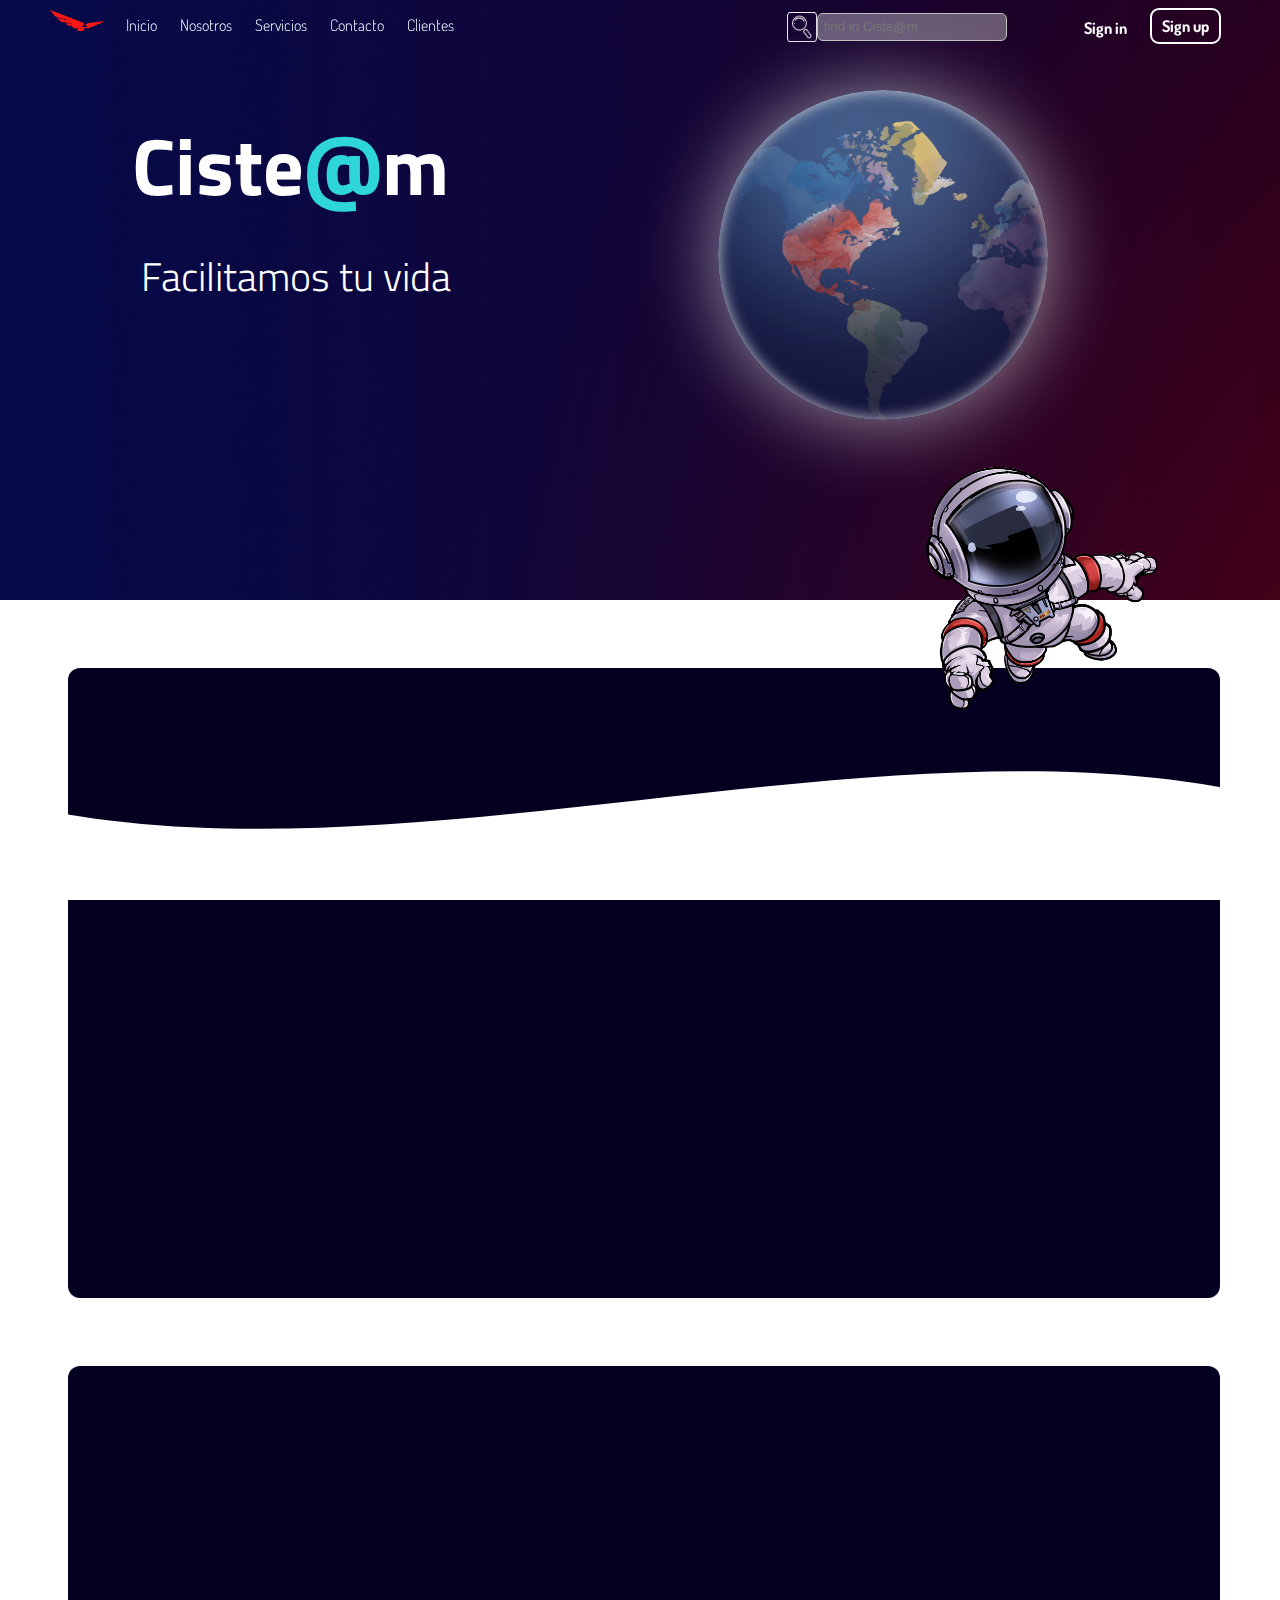
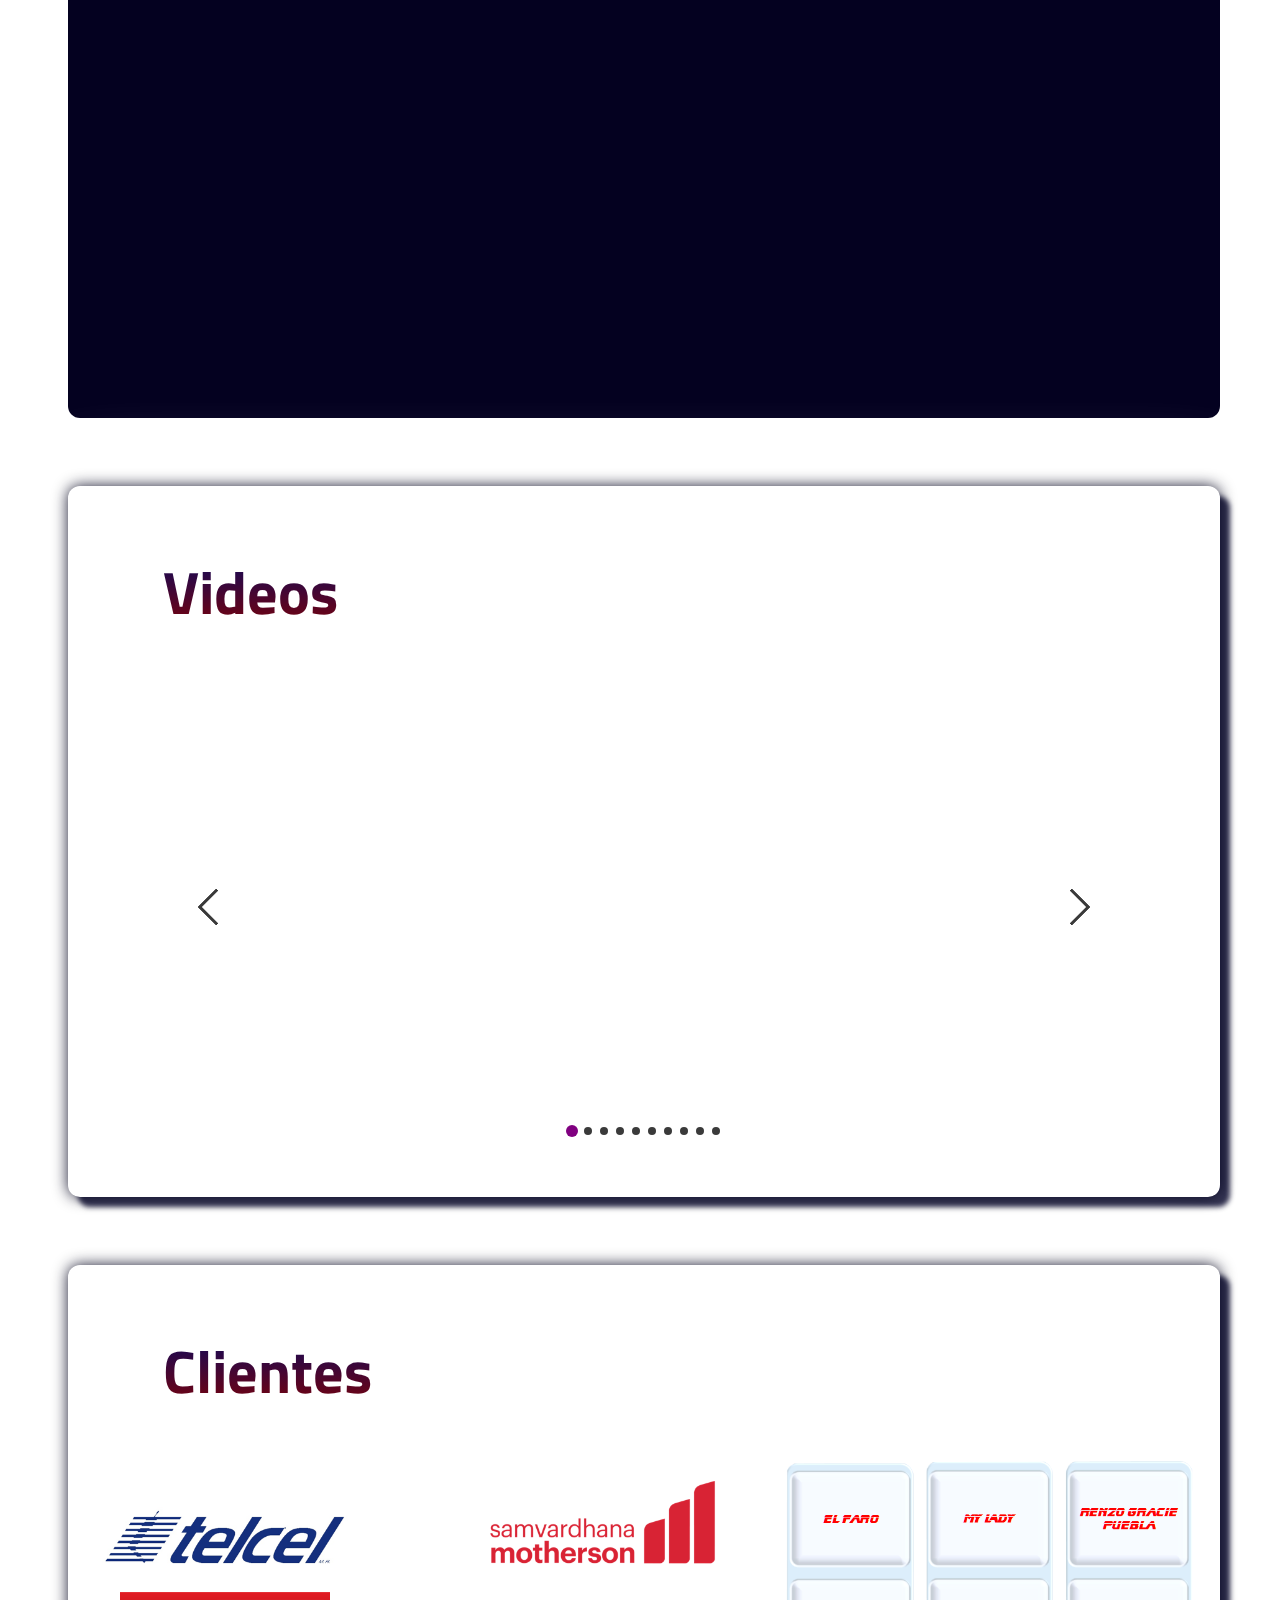
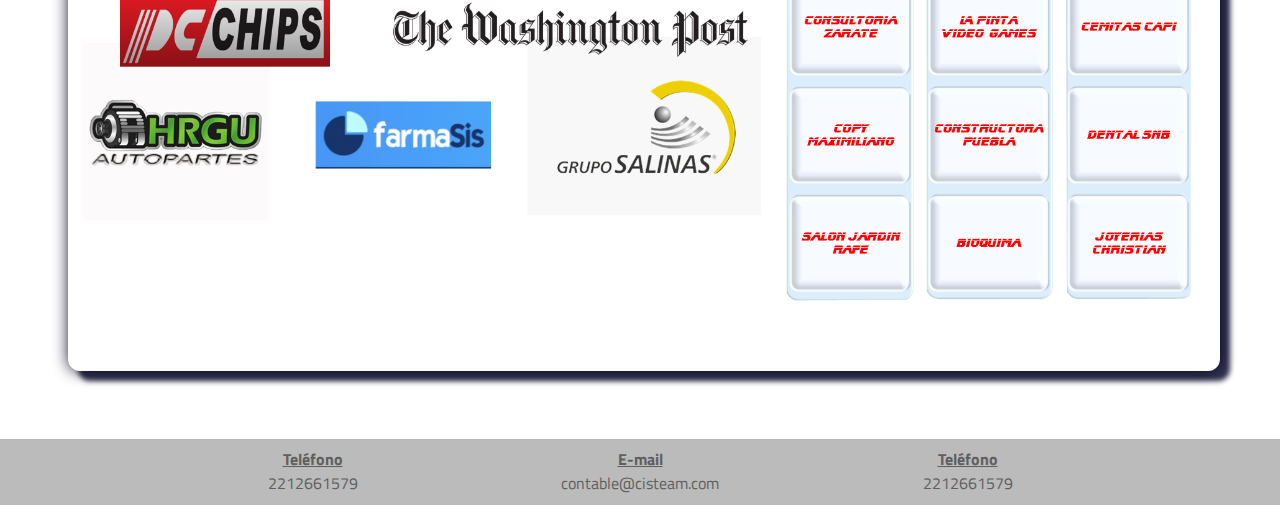
==== commit 460d10df: "Introduccion Video Slider" ====
--- a/index.html
+++ b/index.html
@@ -18,6 +18,7 @@
     <link rel="stylesheet" href="CSS/Estilos.css">
     <link rel="stylesheet" href="CSS/login.css">
     <link rel="stylesheet" href="CSS/modal.css">
+    <link rel="stylesheet" href="CSS/videos.css">
     
 </head>
 <style>
@@ -116,11 +117,13 @@
             <h1>Ciste<font color="#2ED5D9">@</font>m</h1>
             <h2>Facilitamos tu vida</h2>
         </section>
+
         <div class="wave" style="height: 150px; overflow: hidden;" >
             <svg viewBox="0 0 500 150" preserveAspectRatio="none" style="height: 100%; width: 100%;">
             <path d="M0.00,49.98 C149.99,150.00 349.20,-49.98 500.00,49.98 L500.00,150.00 L0.00,150.00 Z" style="stroke: none; fill: rgb(255, 255, 255);">
             </path></svg>
         </div>
+        
         <div class="mundo"></div>
         <div class="astron1"></div>
     
@@ -178,6 +181,120 @@
                         (Distribuidores Autorizados TELCEL) de una manera fácil y eficaz.
                     </p>
     
+                </div>
+            </div>
+        </section>
+
+        <section class="videos">
+            <h2 class="tituloCl">Videos</h2>
+            <div class="slider">            
+                <div style="height: 100%; overflow-x: hidden; text-align: center">
+                    <div class="csslider infinity" id="slider1">
+                        <input type="radio" name="slides" checked="checked" id="slides_1"/>
+                        <input type="radio" name="slides" id="slides_2"/>
+                        <input type="radio" name="slides" id="slides_3"/>
+                        <input type="radio" name="slides" id="slides_4"/>
+                        <input type="radio" name="slides" id="slides_5"/>
+                        <input type="radio" name="slides" id="slides_6"/>
+                        <input type="radio" name="slides" id="slides_7"/>
+                        <input type="radio" name="slides" id="slides_8"/>
+                        <input type="radio" name="slides" id="slides_9"/>
+                        <input type="radio" name="slides" id="slides_10"/>
+                        <ul>
+                            <li>
+                                <p>
+                                <iframe width="100%" height="400px" src="https://www.youtube.com/embed/LjZAG22S_AE?rel=0" frameborder="0" allow="autoplay; encrypted-media" allowfullscreen></iframe>
+                                </p>
+                            </li>
+                            <li>
+                                <p>
+                                <iframe width="100%" height="400px" src="https://www.youtube.com/embed/TghPPv7ioX8?rel=0" frameborder="0" allow="autoplay; encrypted-media" allowfullscreen></iframe>
+                                </p>
+                            </li>
+                            <li>
+                                <p>
+                                <iframe width="100%" height="400px" src="https://www.youtube.com/embed/DNweVuwPOWE?rel=0" frameborder="0" allow="autoplay; encrypted-media" allowfullscreen></iframe>
+                                </p>
+                            </li>
+                            <li>
+                                <p>
+                                <iframe width="100%" height="400px" src="https://www.youtube.com/embed/2HtzSQAZhPI?rel=0" frameborder="0" allow="autoplay; encrypted-media" allowfullscreen></iframe>
+                                </p>
+                            </li>
+                            <li>
+                                <p>
+                                <iframe width="100%" height="400px" src="https://www.youtube.com/embed/m6vjf8YyhTA?rel=0" frameborder="0" allow="autoplay; encrypted-media" allowfullscreen></iframe>
+                                </p>
+                            </li>
+                            <li>
+                                <p>
+                                <iframe width="100%" height="400px" src="https://www.youtube.com/embed/_PZargVQ0A8?rel=0" frameborder="0" allow="autoplay; encrypted-media" allowfullscreen></iframe>
+                                </p>
+                            </li>
+                            <li>
+                                <p>
+                                <iframe width="100%" height="400px" src="https://www.youtube.com/embed/IMBHiRmRnfc?rel=0" frameborder="0" allow="autoplay; encrypted-media" allowfullscreen></iframe>
+                                </p>
+                            </li>
+                            <li>
+                                <p>
+                                <iframe width="100%" height="400px" src="https://www.youtube.com/embed/9ibsHRq3CWI?rel=0" frameborder="0" allow="autoplay; encrypted-media" allowfullscreen></iframe>
+                                </p>
+                            </li>
+                            <li>
+                                <p>
+                                <iframe width="100%" height="400px" src="https://www.youtube.com/embed/0AerErHz9fA?rel=0" frameborder="0" allow="autoplay; encrypted-media" allowfullscreen></iframe>
+                                </p>
+                            </li>
+                            <li>
+                                <p>
+                                <iframe width="100%" height="400px" src="https://www.youtube.com/embed/8yNVISc-B0k?rel=0" frameborder="0" allow="autoplay; encrypted-media" allowfullscreen></iframe>
+                                </p>
+                            </li>
+                            <li>
+                                <p>
+                                <video controls preload>
+                                    <source src="" />
+                                </video> 
+                                </p>
+                            </li>
+                            <li>
+                                <p>
+                                <video controls preload>
+                                <source src="" />
+                                </video> 
+                                </p>
+                            </li>
+                        </ul>
+                        <div class="arrows">
+                            <label for="slides_1"></label>
+                            <label for="slides_2"></label>
+                            <label for="slides_3"></label>
+                            <label for="slides_4"></label>
+                            <label for="slides_5"></label>
+                            <label for="slides_6"></label>
+                            <label for="slides_7"></label>
+                            <label for="slides_8"></label>
+                            <label for="slides_9"></label>
+                            <label for="slides_10"></label>
+                            <label class="goto-first" for="slides_1"></label>
+                            <label class="goto-last" for="slides_10"></label>
+                        </div>
+                        <div class="navigation"> 
+                            <div>
+                                <label for="slides_1"></label>
+                                <label for="slides_2"></label>
+                                <label for="slides_3"></label>
+                                <label for="slides_4"></label>
+                                <label for="slides_5"></label>
+                                <label for="slides_6"></label>
+                                <label for="slides_7"></label>
+                                <label for="slides_8"></label>
+                                <label for="slides_9"></label>
+                                <label for="slides_10"></label>
+                            </div>
+                        </div>
+                    </div>
                 </div>
             </div>
         </section>
--- a/CSS/Estilos.css
+++ b/CSS/Estilos.css
@@ -403,7 +403,7 @@
 }
 
 /*Contenedor de CLientes*/
-.clientes{
+.clientes , .videos{
     padding: 60px 0;
     width: 90%;
     max-width: 1800px;
@@ -414,6 +414,8 @@
     box-shadow: 0 0 15px rgba(0, 1, 27, 0.897),
 10px 10px 5px rgba(5, 5, 43, 0.815), 0 0 80px #ffffffa2;
 }
+
+
 .contenedor{
     padding: 0px 0;
     max-width: 1500px;
@@ -422,6 +424,7 @@
     margin-left: 1mm;
     margin-right: 5mm;    
 }
+
 
 .parrafos1{
     font-size: 15px;
--- a/CSS/videos.css
+++ b/CSS/videos.css
@@ -0,0 +1,275 @@
+.slider body {
+    color: purple
+}
+  .csslider {
+          -moz-perspective: 1300px;
+          -ms-perspective: 1300px;
+          -webkit-perspective: 1300px;
+          perspective: 1300px;
+          display: inline-block;
+          text-align: left;
+          position: relative;
+          margin-bottom: 22px;
+      }
+      .csslider > input {
+          display: none;
+      }
+      .csslider > input:nth-of-type(10):checked ~ ul li:first-of-type {
+          margin-left: -900%;
+      }
+      .csslider > input:nth-of-type(9):checked ~ ul li:first-of-type {
+          margin-left: -800%;
+      }
+      .csslider > input:nth-of-type(8):checked ~ ul li:first-of-type {
+          margin-left: -700%;
+      }
+      .csslider > input:nth-of-type(7):checked ~ ul li:first-of-type {
+          margin-left: -600%;
+      }
+      .csslider > input:nth-of-type(6):checked ~ ul li:first-of-type {
+          margin-left: -500%;
+      }
+      .csslider > input:nth-of-type(5):checked ~ ul li:first-of-type {
+          margin-left: -400%;
+      }
+      .csslider > input:nth-of-type(4):checked ~ ul li:first-of-type {
+          margin-left: -300%;
+      }
+      .csslider > input:nth-of-type(3):checked ~ ul li:first-of-type {
+          margin-left: -200%;
+      }
+      .csslider > input:nth-of-type(2):checked ~ ul li:first-of-type {
+          margin-left: -100%;
+      }
+      .csslider > input:nth-of-type(1):checked ~ ul li:first-of-type {
+          margin-left: 0%;
+      }
+      .csslider > ul {
+          position: relative;
+          width: 820px;
+          height: 420px;
+          z-index: 1;
+          font-size: 0;
+          line-height: 0;
+          border: 10px solid #ffffff;
+          margin: 0 auto;
+          padding: 0;
+          overflow: hidden;
+          white-space: nowrap;
+          -moz-box-sizing: border-box;
+          -webkit-box-sizing: border-box;
+          box-sizing: border-box;
+      }
+      .csslider > ul > li {
+          position: relative;
+          display: inline-block;
+          width: 100%;
+          height: 100%;
+          overflow: hidden;
+          font-size: 15px;
+          font-size: initial;
+          line-height: normal;
+          -moz-transition: all 0.5s cubic-bezier(0.4, 1.3, 0.65, 1);
+          -o-transition: all 0.5s ease-out;
+          -webkit-transition: all 0.5s cubic-bezier(0.4, 1.3, 0.65, 1);
+          transition: all 0.5s cubic-bezier(0.4, 1.3, 0.65, 1);
+          vertical-align: top;
+          -moz-box-sizing: border-box;
+          -webkit-box-sizing: border-box;
+          box-sizing: border-box;
+          white-space: normal;
+      }
+      .csslider > .navigation {
+          position: absolute;
+          bottom: -8px;
+          left: 50%;
+          z-index: 10;
+          margin-bottom: -10px;
+          font-size: 0;
+          line-height: 0;
+          text-align: center;
+          -webkit-touch-callout: none;
+          -webkit-user-select: none;
+          -khtml-user-select: none;
+          -moz-user-select: none;
+          -ms-user-select: none;
+          user-select: none;
+      }
+      .csslider > .navigation > div {
+            margin-left: -100%;
+      }
+      .csslider > .navigation label {
+          position: relative;
+          display: inline-block;
+          cursor: pointer;
+          border-radius: 50%;
+          margin: 0 4px;
+          padding: 4px;
+          background: #3A3A3A;
+      }
+      .csslider > .navigation label:hover:after {
+          opacity: 1;
+      }
+      .csslider > .navigation label:after {
+          content: '';
+          position: absolute;
+          left: 50%;
+          top: 50%;
+          margin-left: -6px;
+          margin-top: -6px;
+          background: purple;
+          border-radius: 50%;
+          padding: 6px;
+          opacity: 0;
+      }
+      .csslider > .arrows {
+          -webkit-touch-callout: none;
+          -webkit-user-select: none;
+          -khtml-user-select: none;
+          -moz-user-select: none;
+          -ms-user-select: none;
+          user-select: none;
+      }
+      .csslider.inside .navigation {
+          bottom: 10px;
+          margin-bottom: 10px;
+      }
+      .csslider > input:nth-of-type(1):checked ~ .navigation label:nth-of-type(1):after,
+      .csslider > input:nth-of-type(2):checked ~ .navigation label:nth-of-type(2):after,
+      .csslider > input:nth-of-type(3):checked ~ .navigation label:nth-of-type(3):after,
+      .csslider > input:nth-of-type(4):checked ~ .navigation label:nth-of-type(4):after,
+      .csslider > input:nth-of-type(5):checked ~ .navigation label:nth-of-type(5):after,
+      .csslider > input:nth-of-type(6):checked ~ .navigation label:nth-of-type(6):after,
+      .csslider > input:nth-of-type(7):checked ~ .navigation label:nth-of-type(7):after,
+      .csslider > input:nth-of-type(8):checked ~ .navigation label:nth-of-type(8):after,
+      .csslider > input:nth-of-type(9):checked ~ .navigation label:nth-of-type(9):after,
+      .csslider > input:nth-of-type(10):checked ~ .navigation label:nth-of-type(10):after,
+      .csslider > input:nth-of-type(11):checked ~ .navigation label:nth-of-type(11):after {
+          opacity: 1;
+      }
+      .csslider > .arrows {
+          position: absolute;
+          left: -31px;
+          top: 50%;
+          width: 100%;
+          height: 26px;
+          padding: 0 31px;
+          z-index: 0;
+          -moz-box-sizing: content-box;
+          -webkit-box-sizing: content-box;
+          box-sizing: content-box;
+      }
+      .csslider > .arrows label {
+          display: none;
+          position: absolute;
+          top: -50%;
+          padding: 13px;
+          box-shadow: inset 2px -2px 0 1px #3A3A3A;
+          cursor: pointer;
+          -moz-transition: box-shadow 0.15s, margin 0.15s;
+          -o-transition: box-shadow 0.15s, margin 0.15s;
+          -webkit-transition: box-shadow 0.15s, margin 0.15s;
+          transition: box-shadow 0.15s, margin 0.15s;
+      }
+      .csslider > .arrows label:hover {
+          box-shadow: inset 3px -3px 0 2px purple;
+          margin: 0 0px;
+      }
+      .csslider > .arrows label:before {
+          content: '';
+          position: absolute;
+          top: -100%;
+          left: -100%;
+          height: 300%;
+          width: 300%;
+      }
+      .csslider.infinity > input:first-of-type:checked ~ .arrows label.goto-last,
+      .csslider > input:nth-of-type(1):checked ~ .arrows > label:nth-of-type(0),
+      .csslider > input:nth-of-type(2):checked ~ .arrows > label:nth-of-type(1),
+      .csslider > input:nth-of-type(3):checked ~ .arrows > label:nth-of-type(2),
+      .csslider > input:nth-of-type(4):checked ~ .arrows > label:nth-of-type(3),
+      .csslider > input:nth-of-type(5):checked ~ .arrows > label:nth-of-type(4),
+      .csslider > input:nth-of-type(6):checked ~ .arrows > label:nth-of-type(5),
+      .csslider > input:nth-of-type(7):checked ~ .arrows > label:nth-of-type(6),
+      .csslider > input:nth-of-type(8):checked ~ .arrows > label:nth-of-type(7),
+      .csslider > input:nth-of-type(9):checked ~ .arrows > label:nth-of-type(8),
+      .csslider > input:nth-of-type(10):checked ~ .arrows > label:nth-of-type(9),
+      .csslider > input:nth-of-type(11):checked ~ .arrows > label:nth-of-type(10) {
+          display: block;
+          left: 0;
+          right: auto;
+          -moz-transform: rotate(45deg);
+          -ms-transform: rotate(45deg);
+          -o-transform: rotate(45deg);
+          -webkit-transform: rotate(45deg);
+          transform: rotate(45deg);
+      }
+      .csslider.infinity > input:last-of-type:checked ~ .arrows label.goto-first,
+      .csslider > input:nth-of-type(1):checked ~ .arrows > label:nth-of-type(2),
+      .csslider > input:nth-of-type(2):checked ~ .arrows > label:nth-of-type(3),
+      .csslider > input:nth-of-type(3):checked ~ .arrows > label:nth-of-type(4),
+      .csslider > input:nth-of-type(4):checked ~ .arrows > label:nth-of-type(5),
+      .csslider > input:nth-of-type(5):checked ~ .arrows > label:nth-of-type(6),
+      .csslider > input:nth-of-type(6):checked ~ .arrows > label:nth-of-type(7),
+      .csslider > input:nth-of-type(7):checked ~ .arrows > label:nth-of-type(8),
+      .csslider > input:nth-of-type(8):checked ~ .arrows > label:nth-of-type(9),
+      .csslider > input:nth-of-type(9):checked ~ .arrows > label:nth-of-type(10),
+      .csslider > input:nth-of-type(10):checked ~ .arrows > label:nth-of-type(11),
+      .csslider > input:nth-of-type(11):checked ~ .arrows > label:nth-of-type(12) {
+          display: block;
+          right: 0;
+          left: auto;
+          -moz-transform: rotate(225deg);
+          -ms-transform: rotate(225deg);
+          -o-transform: rotate(225deg);
+          -webkit-transform: rotate(225deg);
+          transform: rotate(225deg);
+      }
+/*#region MODULES */
+/*#endregion */
+/*___________________________________ LAYOUT ___________________________________ */
+      .slider {
+          margin: 0;
+          padding: 0;
+      }
+    ul {
+          padding-left: 40px;
+      }
+
+          #slider1 {
+          margin: 20px;
+          font-family: 'Lato';
+      }
+      #slider1 > input:nth-of-type(3):checked ~ ul #bg {
+          width: 80%;
+          padding: 22px;
+          -moz-transition: .5s .5s;
+          -o-transition: .5s .5s;
+          -webkit-transition: .5s .5s;
+          transition: .5s .5s;
+      }
+      #slider1 > input:nth-of-type(3):checked ~ ul #bg div {
+          -moz-transform: translate(0);
+          -ms-transform: translate(0);
+          -o-transform: translate(0);
+          -webkit-transform: translate(0);
+          transform: translate(0);
+          -moz-transition: .5s .9s;
+          -o-transition: .5s .9s;
+          -webkit-transition: .5s .9s;
+          transition: .5s .9s;
+      }
+/*#videos */
+/*___________________________________ LAYOUT ___________________________________ */
+      video { 
+          width:710px; 
+          height:400px;  
+          background:transparent url('') no-repeat 0 0; 
+          -webkit-background-size:cover; 
+          -moz-background-size:cover; 
+          -o-background-size:cover; 
+          background-size:cover; 
+      }
+      .slider p {
+          margin-left:3em;
+      }